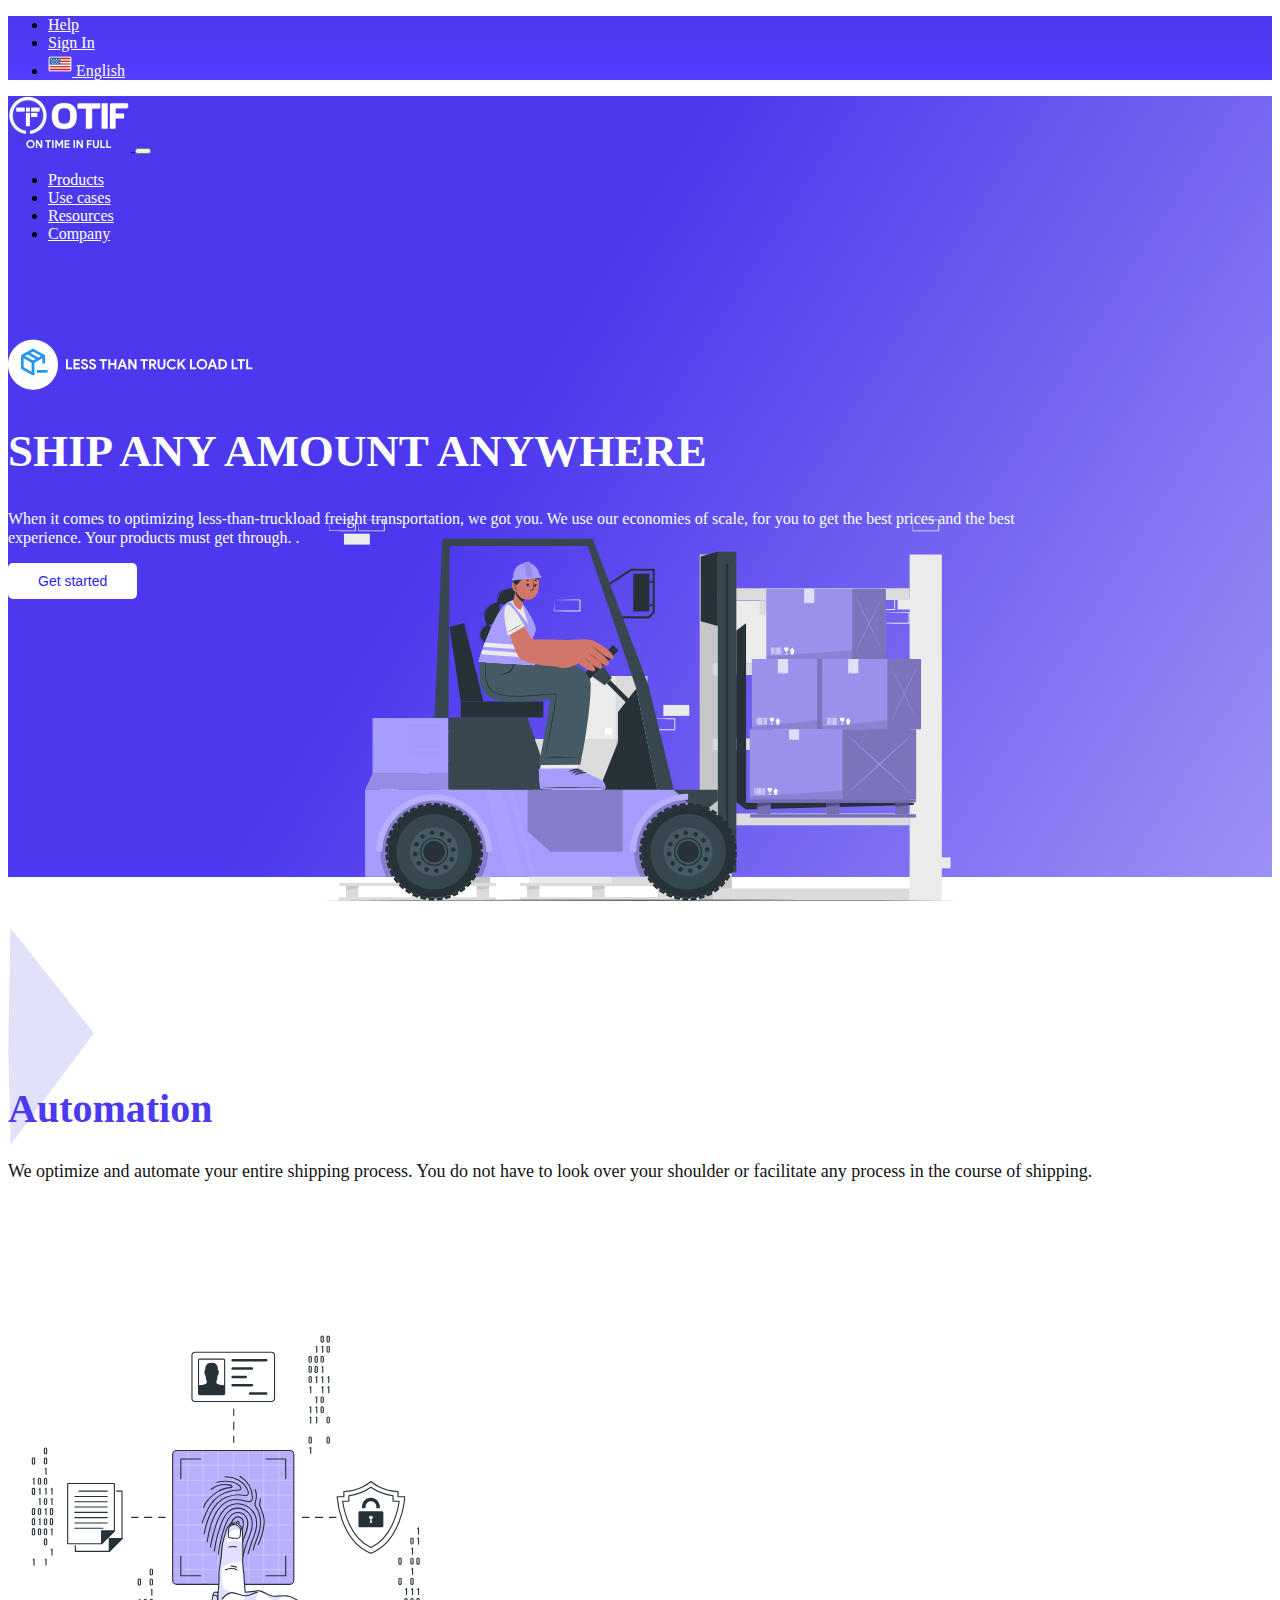
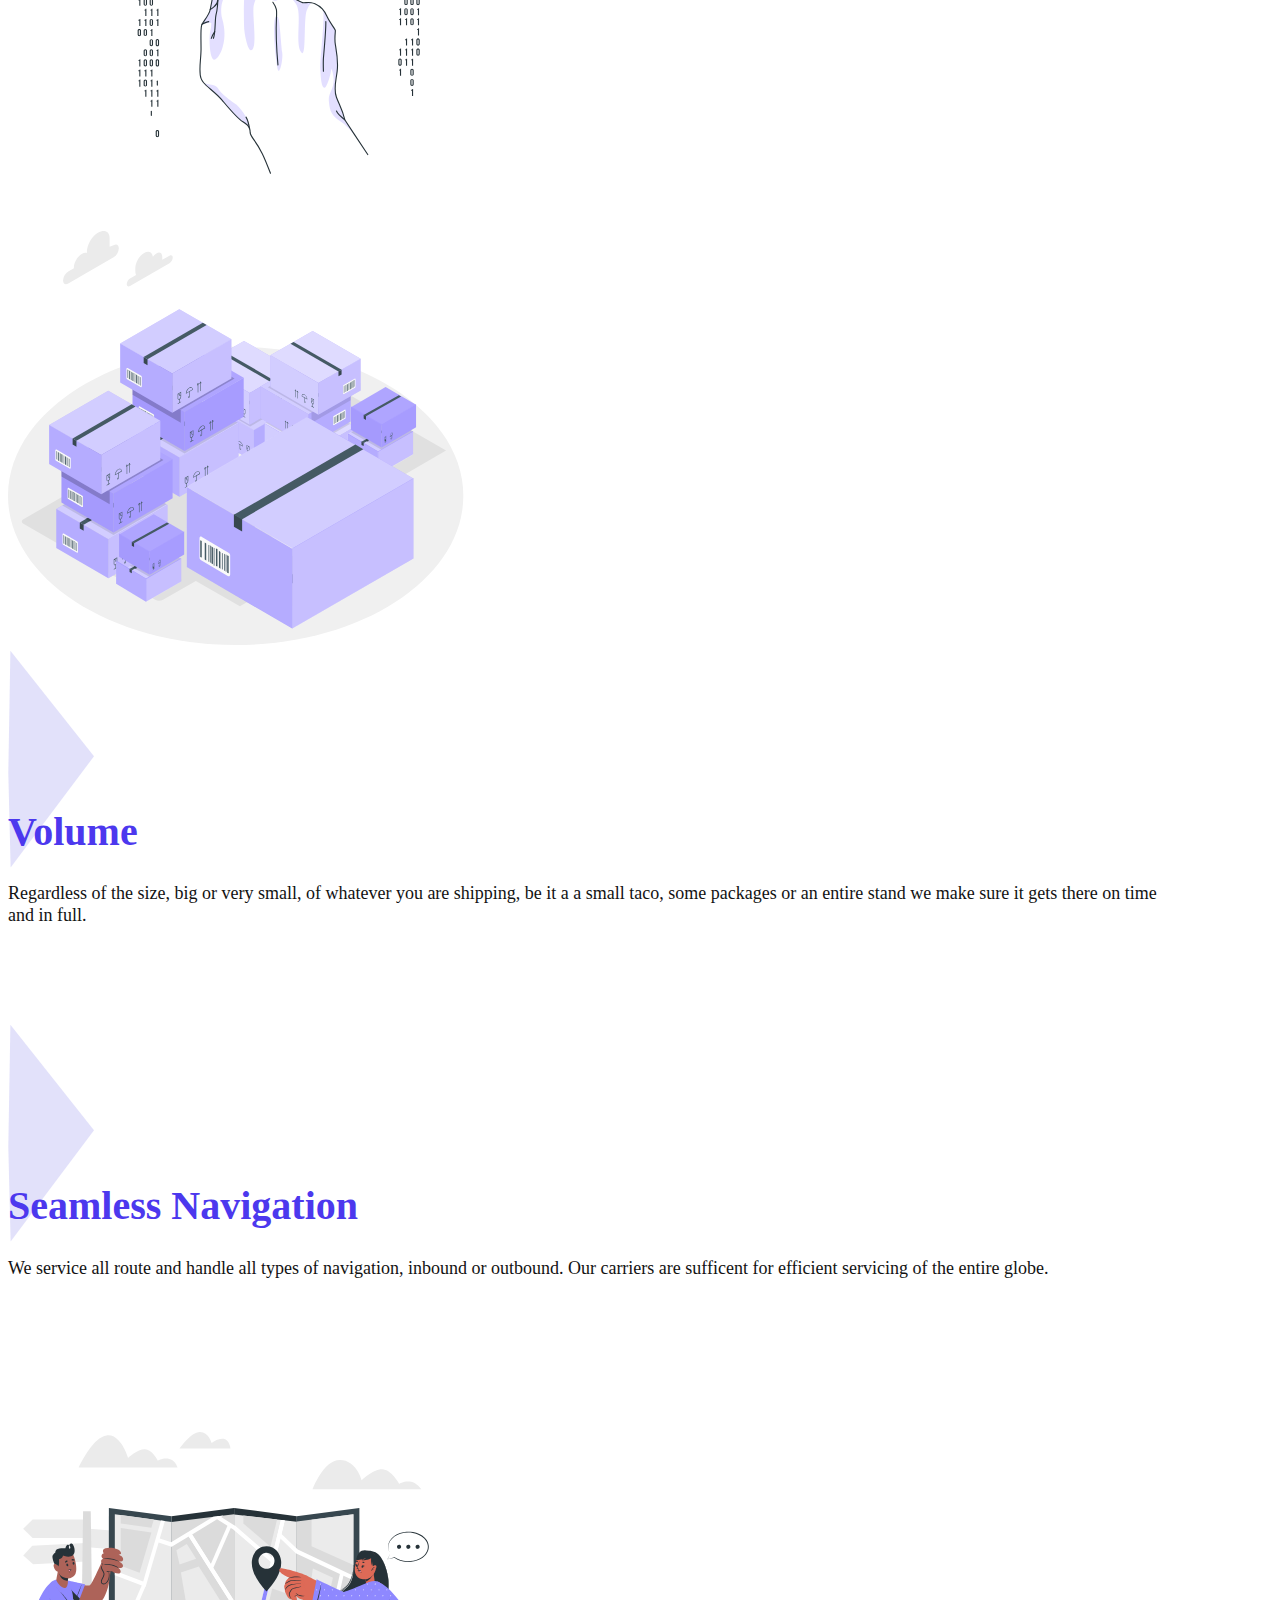
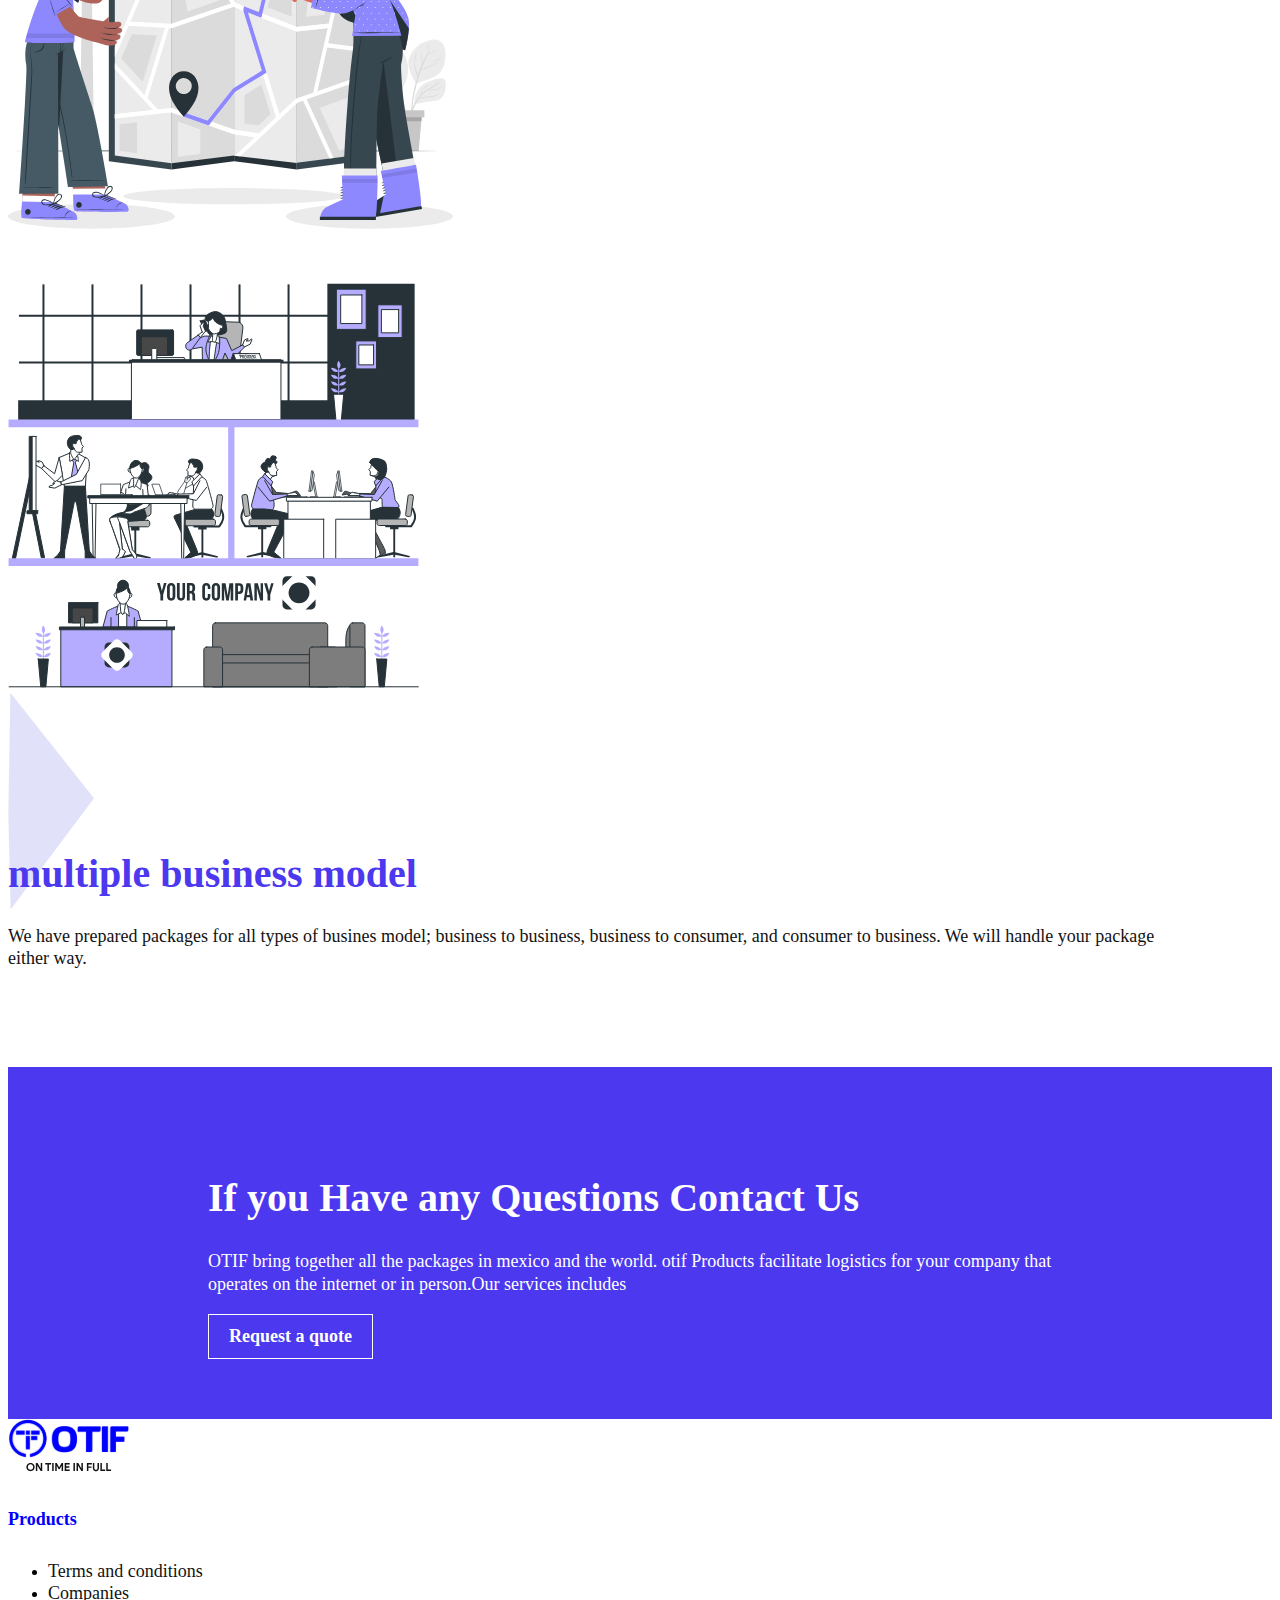
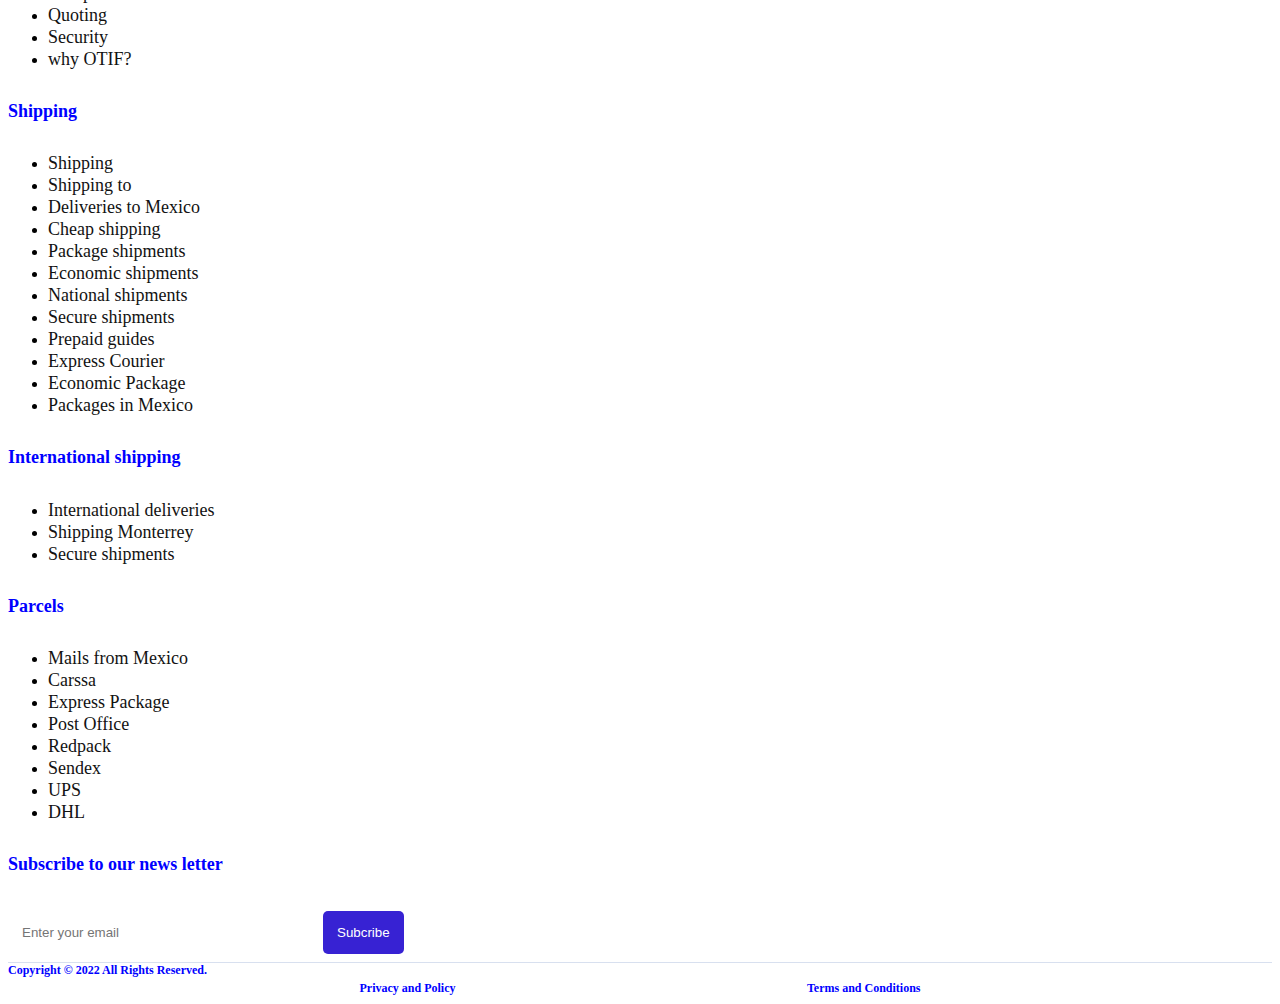
==== Pages/Resources/Resources.html @ 96df50ba "second row of UI" ====
<!doctype html>
<html lang="en">
  <head>
    <meta charset="utf-8">
    <meta http-equiv="X-UA-Compatible" content="IE-edge">
    <meta name="viewport" content="width=device-width, initial-scale=1">
    <title>OTIF | On time in full</title>
    <link href="https://cdn.jsdelivr.net/npm/bootstrap@5.0.2/dist/css/bootstrap.min.css" rel="stylesheet" integrity="sha384-EVSTQN3/azprG1Anm3QDgpJLIm9Nao0Yz1ztcQTwFspd3yD65VohhpuuCOmLASjC" crossorigin="anonymous">
    <link rel="stylesheet" href="https://fonts.googleapis.com/css?family=Sofia">
    <link rel="stylesheet" href="/Pages/Products/Products.css">
    
  </head>
  <body>
    <header id="heading">
      <nav class="navbar navbar-expand-lg" id="top-bar" >
        <div class="container">
          <div class="collapse navbar-collapse" id="navbarSupportedContent">
            <ul class="nav navbar-nav ms-auto my-1">
              <li class="nav-item">
                <a class="nav-link" href="#">Help</a>
              </li>
              <li class="nav-item">
                <a class="nav-link" href="#">Sign In</a>
              </li>
              <li class="nav-item">
                <a class="nav-link dropdown-toggle" href="#">
                  <img src="/Assets/Img/usa.png" alt="">
                  English
                </a>
              </li>
            </ul>
          </div>
        </div>
      </nav>
    </header>
    <section id="hero">
      <nav class="navbar navbar-expand-lg transparent">
        <div class="container">
          <a class="navbar-brand" href="#">
            <img src="/Assets/Img/otif.png" alt="logo">
          </a>
          <button class="navbar-toggler" type="button" data-bs-toggle="collapse" data-bs-target="#navbarSupportedContent" aria-controls="navbarSupportedContent" aria-expanded="false" aria-label="Toggle navigation">
            <span class="navbar-toggler-icon"></span>
          </button>
          <div class="collapse navbar-collapse" id="navbarSupportedContent">
            <ul class="navbar-nav me-auto ms-4 mb-2 mb-lg-0">
              <li class="nav-item">
                <a class="nav-link active" aria-current="page" href="/Pages/Products/index.html">Products</a>
              </li>
              <li class="nav-item">
                <a class="nav-link dropdown-toggle" href="/Pages/UseCases/UseCases.html">Use cases</a>
              </li>
              <li class="nav-item">
                <a class="nav-link dropdown-toggle" href="/Pages/Resources/Resources.html">Resources</a>
              </li>
              <li class="nav-item">
                <a class="nav-link dropdown-toggle" href="#">Company</a>
              </li>
            </ul>
          </div>
        </div>
      </nav>
      <div class="container hero-section">
        <div class="row">
          <div class="col">
            <div class="hero-column1">
              <img src="/Assets/Svg/Frame 1000002750.png" alt="">
              <h1>SHIP ANY AMOUNT ANYWHERE</h1>
              <p>
                When it comes to optimizing less-than-truckload freight transportation, we got you. 

                We use our economies of scale, for you to get the best prices and the best experience.  Your products must get through. 
. 
              </p>
              <button>Get started</button>
            </div>
          </div>
          <div class="col" style="display: flex; align-items: center; justify-content: center;">
            <div class="hero-column2" >
              <img src="/Assets/Svg/shipment.svg" class="figure-img img-fluid" alt="">
            </div>
          </div>
        </div>   
      </div>
    </section>
    <section class="my-5" style="padding-top: 50px;">
        <div class="container">
          <div class="row">
            <div class="col-md-6" style="background-image: url('/Assets/Svg/Triangle.svg'); background-repeat: no-repeat;">
              <div class="headerText">
                <h1 class="mb-5">Automation</h1>
                <p>
                    We optimize and automate your entire shipping process. 
                    You do not have to look over your shoulder or facilitate any process in the course of shipping.
                </p>
              </div>
            </div>
            <div class="col-md-6">
              <div class="columnImage">
                <img src="/Assets/Svg/bro.svg" class="figure-img img-fluid" alt="">
              </div>
            </div>
        </div>
      </section>
      <section class="my-5">
        <div class="container">
          <div class="row">
            <div class="col-md-6" >
              <div class="columnImage">
                <img src="/Assets/Svg/logistics.svg" class="figure-img img-fluid" alt="">
              </div>
            </div>
            <div class="col-md-6" style="background-image: url('/Assets/Svg/Triangle.svg'); background-repeat: no-repeat;">
              <div class="headerText">
                <h1 class="mb-5">Volume</h1>
                <p>
                    Regardless of the size, big or very small,  of whatever you are shipping, 
                    be it a a small taco, some packages  or an entire  stand we make sure it gets there on time and in full. 
                </p>
              </div>
            </div>
        </div>
      </section>
      <section class="my-5">
        <div class="container">
          <div class="row">
            <div class="col-md-6" style="background-image: url('/Assets/Svg/Triangle.svg'); background-repeat: no-repeat;">
              <div class="headerText">
                <h1 class="mb-5">Seamless Navigation</h1>
                <p>
                    We service all route and handle all types of navigation, 
                    inbound or outbound. Our carriers are sufficent for efficient servicing of the entire globe.
                </p>
              </div>
            </div>
            <div class="col-md-6">
              <div class="columnImage">
                <img src="/Assets/Svg/cuate.svg" class="figure-img img-fluid" alt="">
              </div>
            </div>
        </div>
      </section>
      <section class="my-5">
        <div class="container">
          <div class="row">
            <div class="col-md-6" >
              <div class="columnImage">
                <img src="/Assets/Svg/company.svg" class="figure-img img-fluid" alt="">
              </div>
            </div>
            <div class="col-md-6" style="background-image: url('/Assets/Svg/Triangle.svg'); background-repeat: no-repeat;">
              <div class="headerText">
                <h1 class="mb-5">multiple business model</h1>
                <p>
                    We have prepared packages for all types of busines model; business to business, 
                    business to consumer, and consumer to business. We will handle your package either way. 
                </p>
              </div>
            </div>
        </div>
      </section>
      <section id="contact">
        <div class="container">
          <div class="row">
            <div class="col-lg-8 col-md-6">
              <div class="contactText">
                <h1>
                  If you Have any Questions  Contact Us  
                </h1>
                <p>
                  OTIF bring together all the packages in mexico and the world.
                  otif Products facilitate logistics for your company that operates on the internet or in person.Our services includes
                </p>
              </div>
            </div>
            <div class="col-lg-4 col-md-6" style="margin: auto;">
              <div class="contactButton">
                <button>
                  Request a quote
                </button>
              </div>
            </div>
          </div>
        </div>
      </section>
  
      <footer class="bg-light text-center text-lg-start">
        <div class="container p-4">
          <div class="row my-4">
            <div class="col">
              <img src="/Assets/Svg/Group 8.svg" class="figure-img img-fluid" alt="">
            </div>
          </div>
          <div class="row">
            <div class="col-lg-2 col-md-6 mb-4 mb-md-0">
              <h5 class="textHeader">Products</h5>
      
              <ul class="list-unstyled mb-0">
                <li>
                  <a href="#!" class="text-link">Terms and conditions</a>
                </li>
                <li>
                  <a href="#!" class="text-link">Companies</a>
                </li>
                <li>
                  <a href="#!" class="text-link">Quoting</a>
                </li>
                <li>
                  <a href="#!" class="text-link">Security</a>
                </li>
                <li>
                  <a href="#!" class="text-link">why OTIF?</a>
                </li>
              </ul>
            </div>
            
            <div class="col-lg-2 col-md-6 mb-4 mb-md-0">
              <h5 class="textHeader">Shipping</h5>
      
              <ul class="list-unstyled mb-0">
                <li>
                  <a href="#!" class="text-link">Shipping</a>
                </li>
                <li>
                  <a href="#!" class="text-link">Shipping to</a>
                </li>
                <li>
                  <a href="#!" class="text-link">Deliveries to Mexico</a>
                </li>
                <li>
                  <a href="#!" class="text-link">Cheap shipping</a>
                </li>
                <li>
                  <a href="#!" class="text-link">Package shipments</a>
                </li>
                <li>
                  <a href="#!" class="text-link">Economic shipments</a>
                </li>
                <li>
                  <a href="#!" class="text-link">National shipments</a>
                </li>
                <li>
                  <a href="#!" class="text-link">Secure shipments</a>
                </li>
                <li>
                  <a href="#!" class="text-link">Prepaid guides</a>
                </li>
                <li>
                  <a href="#!" class="text-link">Express Courier</a>
                </li>
                <li>
                  <a href="#!" class="text-link">Economic Package</a>
                </li>
                <li>
                  <a href="#!" class="text-link">Packages in Mexico</a>
                </li>
              </ul>
            </div>
         
            <div class="col-lg-2 col-md-6 mb-4 mb-md-0">
              <h5 class="textHeader">International shipping</h5>
      
              <ul class="list-unstyled mb-0">
                <li>
                  <a href="#!" class="text-link">International deliveries</a>
                </li>
                <li>
                  <a href="#!" class="text-link">Shipping Monterrey</a>
                </li>
                <li>
                  <a href="#!" class="text-link">Secure shipments</a>
                </li>
              </ul>
            </div>
  
            <div class="col-lg-2 col-md-6 mb-4 mb-md-0">
              <h5 class="textHeader">Parcels</h5>
      
              <ul class="list-unstyled mb-0">
                <li>
                  <a href="#!" class="text-link">Mails from Mexico</a>
                </li>
                <li>
                  <a href="#!" class="text-link">Carssa</a>
                </li>
                <li>
                  <a href="#!" class="text-link">Express Package</a>
                </li>
                <li>
                  <a href="#!" class="text-link">Post Office</a>
                </li>
                <li>
                  <a href="#!" class="text-link">Redpack</a>
                </li>
                <li>
                  <a href="#!" class="text-link">Sendex</a>
                </li>
                <li>
                  <a href="#!" class="text-link">UPS</a>
                </li>
                <li>
                  <a href="#!" class="text-link">DHL</a>
                </li>
              </ul>
            </div>
         
            <div class="col-lg-4 col-md-6 mb-4 mb-md-0">
              <h5 class="textHeader">Subscribe to our news letter</h5>
              
              <div class="subcribe">
                <form class="d-flex">
                  <input class="form-control email-input" type="email" placeholder="Enter your email" aria-label="email">
                  <button style="background: #3722D3; color: #fff; border-radius: 5px; padding: 14px; border:none;" type="submit">Subcribe</button>
                </form>
              </div>
  
            </div>
          </div>
        </div>
        <div class="mt-5" style="border-top: 1px solid rgba(60, 99, 176, 0.2);">
  
        </div>
        <div class="container" >
          <div class="row">
            <div class="col-md-4 p-3">
              Copyright © 2022 All Rights Reserved.
            </div>
            <div class="col-md-8 copyright-list">
              <div><a class="listing" href="">Privacy and Policy</a></div>
              <div><a class="listing" href="">Terms and Conditions</a></div>
            </div>
          </div>
          </div>
          
      </footer>
      <button
          type="button"
          class="top-button"
          id="btn-back-to-top"
          >
          <svg xmlns="http://www.w3.org/2000/svg" width="20" height="16" fill="#0000ff" class="bi bi-arrow-up" viewBox="0 0 16 16">
            <path fill-rule="evenodd" d="M8 15a.5.5 0 0 0 .5-.5V2.707l3.146 3.147a.5.5 0 0 0 .708-.708l-4-4a.5.5 0 0 0-.708 0l-4 4a.5.5 0 1 0 .708.708L7.5 2.707V14.5a.5.5 0 0 0 .5.5z"/>
          </svg>
      </button>
    

    <script src="/Pages/Resources/Resources.js"></script>
    <script src="https://cdn.jsdelivr.net/npm/bootstrap@5.0.2/dist/js/bootstrap.bundle.min.js" ></script>
  </body>
</html>
---- Pages/Products/Products.css ----
#top-bar {
    background: linear-gradient(180deg, #4C38EE 0%, #543DFF 100%);
}
.nav-link {
    color: #fff;
}
.nav-link:hover {
    color: rgba(255, 255, 255, 0.92);
}
.navbar-toggler {
    color: #fff;
}
.navbar-toggler-icon {
    color: #FFFFFF;
}
#hero {
    background: linear-gradient(122.29deg, #4C38EE 40.13%, rgba(76, 56, 238, 0.3) 133.77%);
}
.hero-section {
    padding: 80px 0 100px 0;
}
.hero-column1 h1{
    font-family: 'Product Sans';
    font-style: normal;
    font-weight: 700;
    font-size: 45px;
    line-height: 55px;
    color: #FFFFFF;
    padding-right: 5rem;
}
.hero-column1 p {
    font-family: 'Product Sans';
    font-style: normal;
    font-weight: 400;
    font-size: 16px;
    line-height: 19px;
    color: #FFFFFF;
    padding-right: 12rem;
}
.hero-column1 button {
    background: #FFFFFF;
    border-radius: 5px;
    color: #291EF6;
    padding: 10px 30px 10px 30px;
    border: none;
    font-size: 14px;
}
.hero-column2 img {
    margin-top: -5rem;
    margin-bottom: -8rem;
}
.headerText {
    padding: 130px 0 80px 0;
}
.headerText h1 {
    font-family: 'Product Sans';
    font-style: normal;
    font-weight: 700;
    font-size: 40px;
    line-height: 49px;
    color: #4C38EE;
}
.headerText p {
    font-family: 'Product Sans';
    font-style: normal;
    font-weight: 400;
    font-size: 18px;
    line-height: 22px;
    color: #121212;
    padding-right: 7rem;
}
.columnImage {
    padding: 50px 0 0 0;
}
#contact {
    background: #4C38EE;
    padding: 80px 200px 60px 200px;
}

.contactText h1{
    font-family: 'Source Sans Pro';
    font-style: normal;
    font-weight: 700;
    font-size: 40px;
    line-height: 50px;
    color: #FFFFFF;
}
.contactText p {
    font-family: 'Source Sans Pro';
    font-style: normal;
    font-weight: 400;
    font-size: 18px;
    line-height: 23px;
    color: #FFFFFF;
    /* padding-right: 8rem; */
}
.contactButton {
    display: flex;
    align-items: center;
    justify-items: center;

}
.contactButton button{
    padding: 10px 20px 10px 20px;
    background: transparent;
    color: #fff;
    border: 1px solid #fff;
    font-family: 'Source Sans Pro';
    font-style: normal;
    font-weight: 600;
    font-size: 18px;
    line-height: 23px;
}

.textHeader {
    font-family: 'Product Sans';
    font-style: normal;
    font-weight: 700;
    font-size: 18px;
    line-height: 22px;
    color: #0000FF;
}
.text-link {
    font-family: 'Product Sans';
    font-style: normal;
    font-weight: 300;
    font-size: 18px;
    line-height: 22px;
    color: #121212;
    text-decoration: none;
}
.p-3 {
    font-family: 'Source Sans Pro';
    font-style: normal;
    font-weight: 600;
    font-size: 12px;
    line-height: 15px;
    display: flex;
    align-items: center;
    color: #0000FF;

}
.copyright-list {
    display: flex;
    flex-direction: row;
    justify-content: space-evenly;
    align-items: center;
}
.listing {
    text-decoration: none;
    font-family: 'Source Sans Pro';
    font-style: normal;
    font-weight: 600;
    font-size: 12px;
    line-height: 15px;
    color: #0000FF;
}
.email-input {
    padding: 20px 120px 22px 14px;
    border: none;
}
.subscribe form button{
    background: #3722D3;
    border-radius: 5px;
    color: #FFFFFF;
}
#btn-back-to-top {
    position: fixed;
    bottom: 60px;
    right: 40px;
    display: none;
    background: #FFFFFF;
    border: 1px solid #0000FF;
    border-radius: 30rem
}
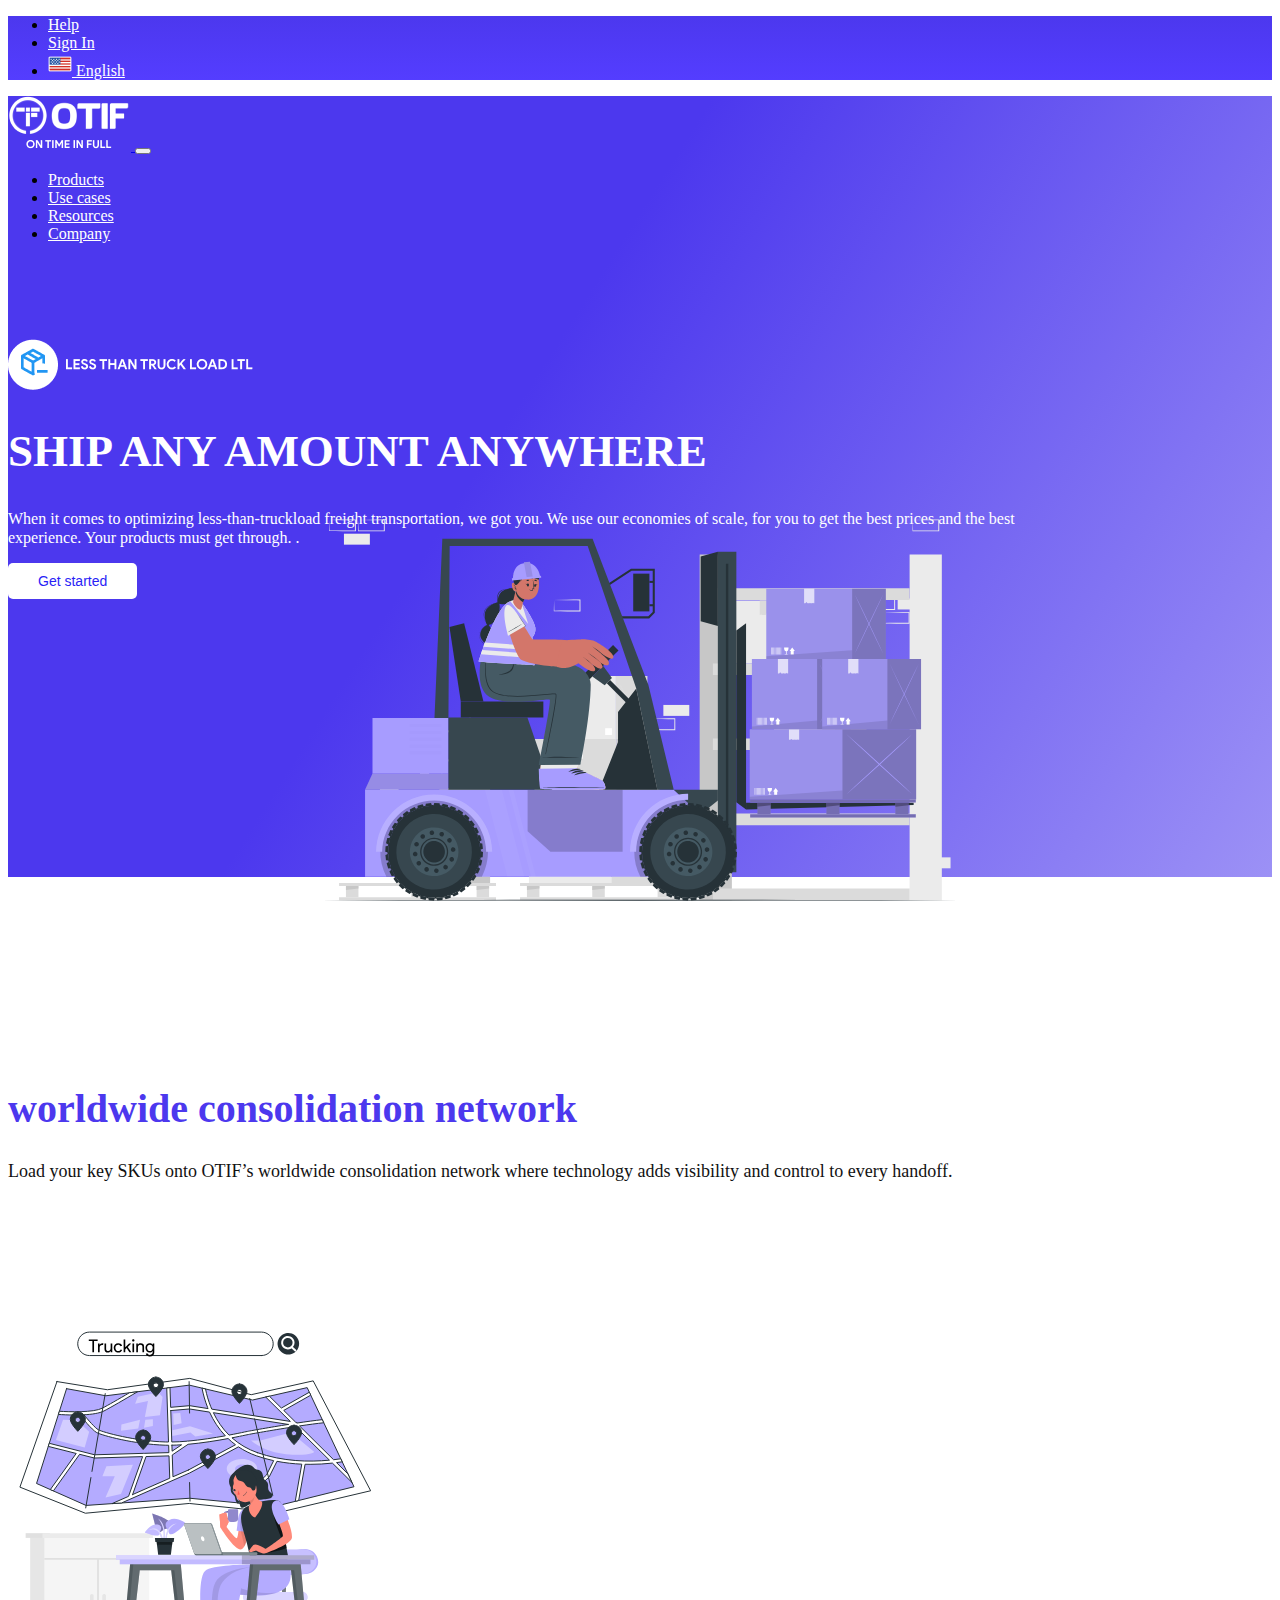
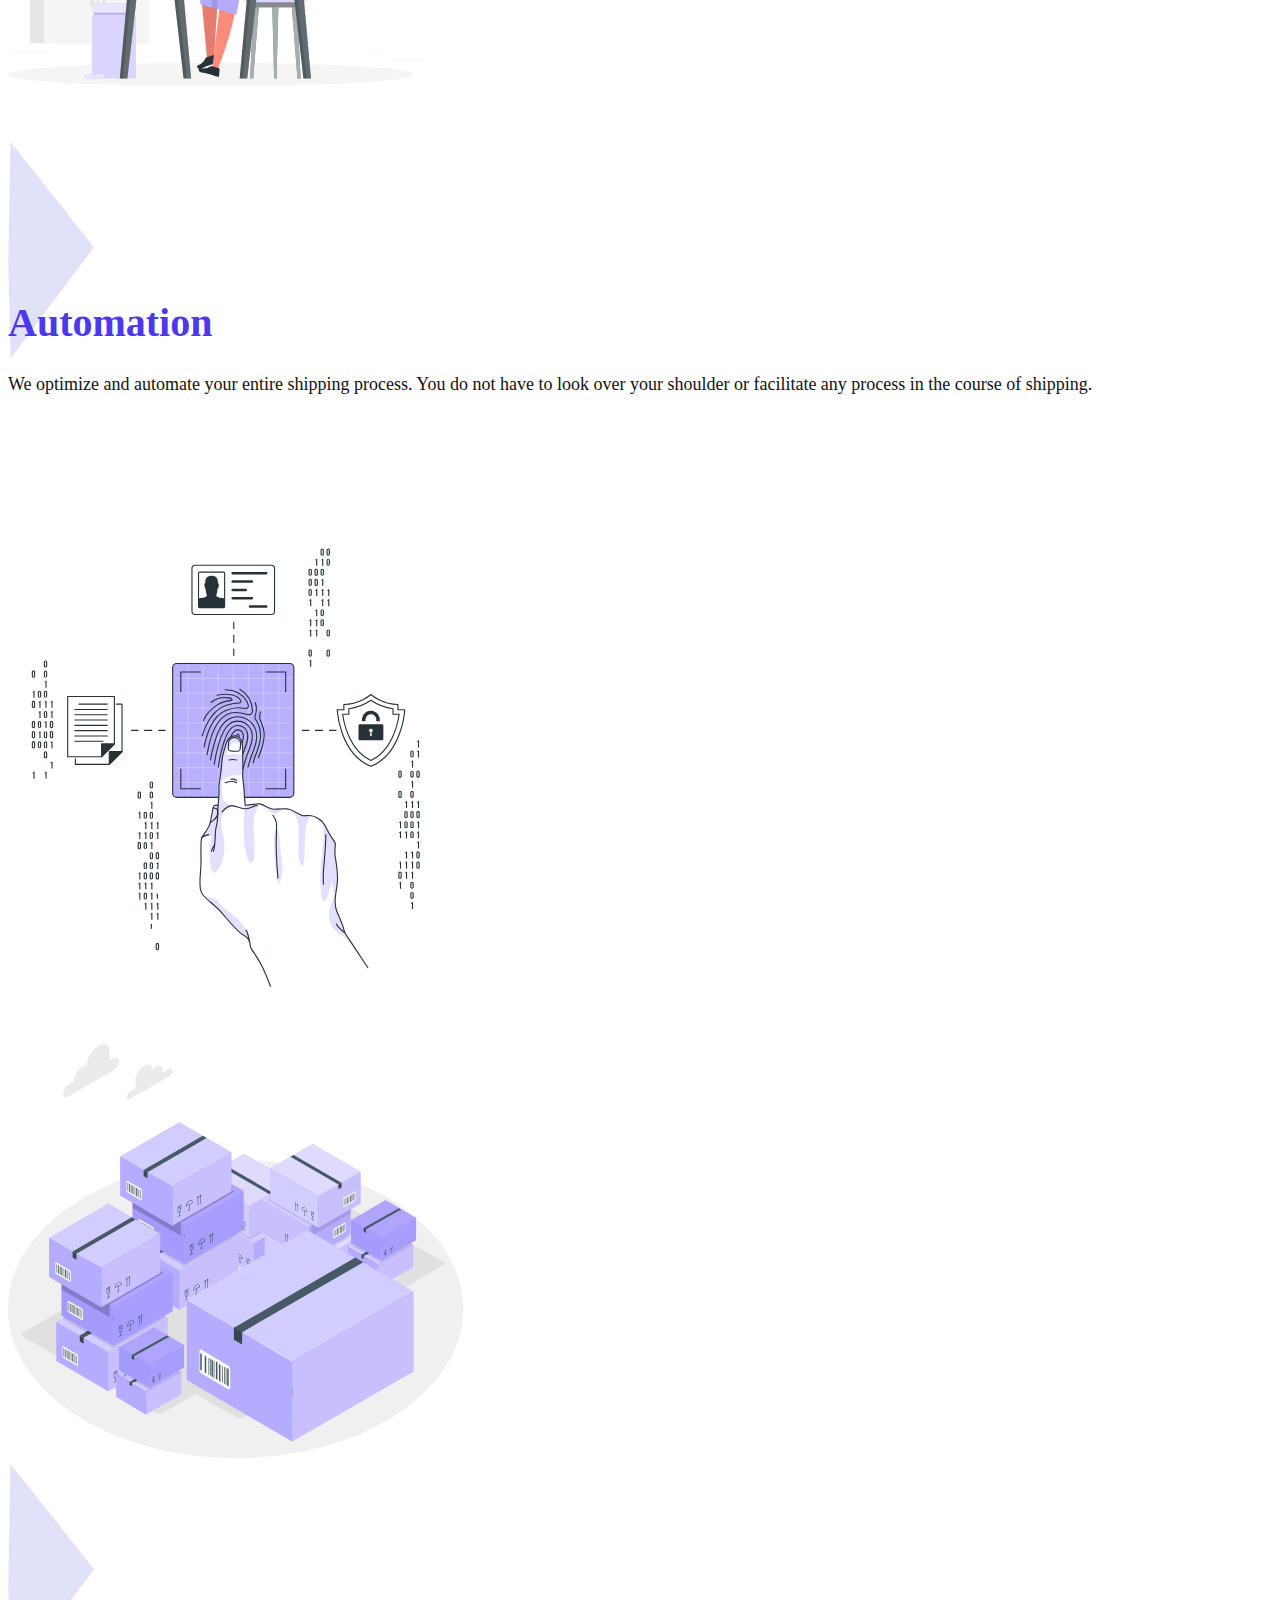
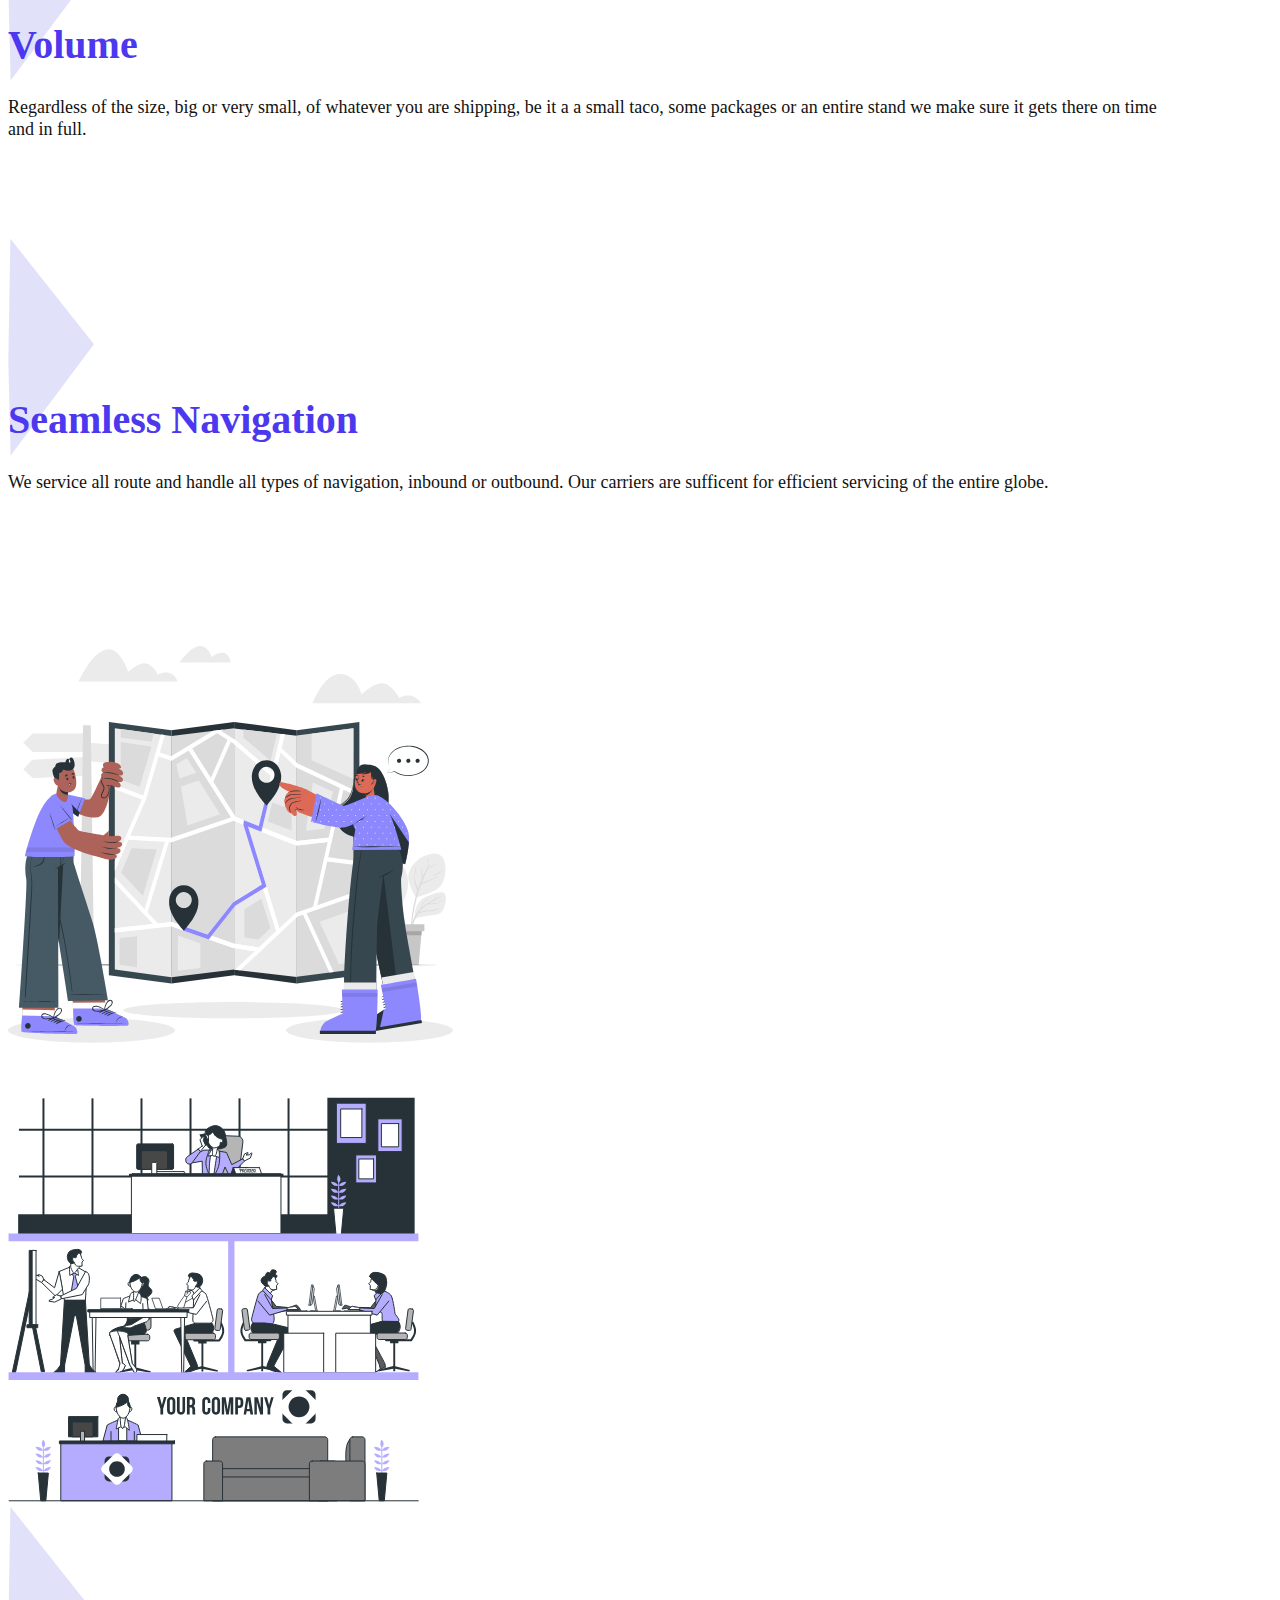
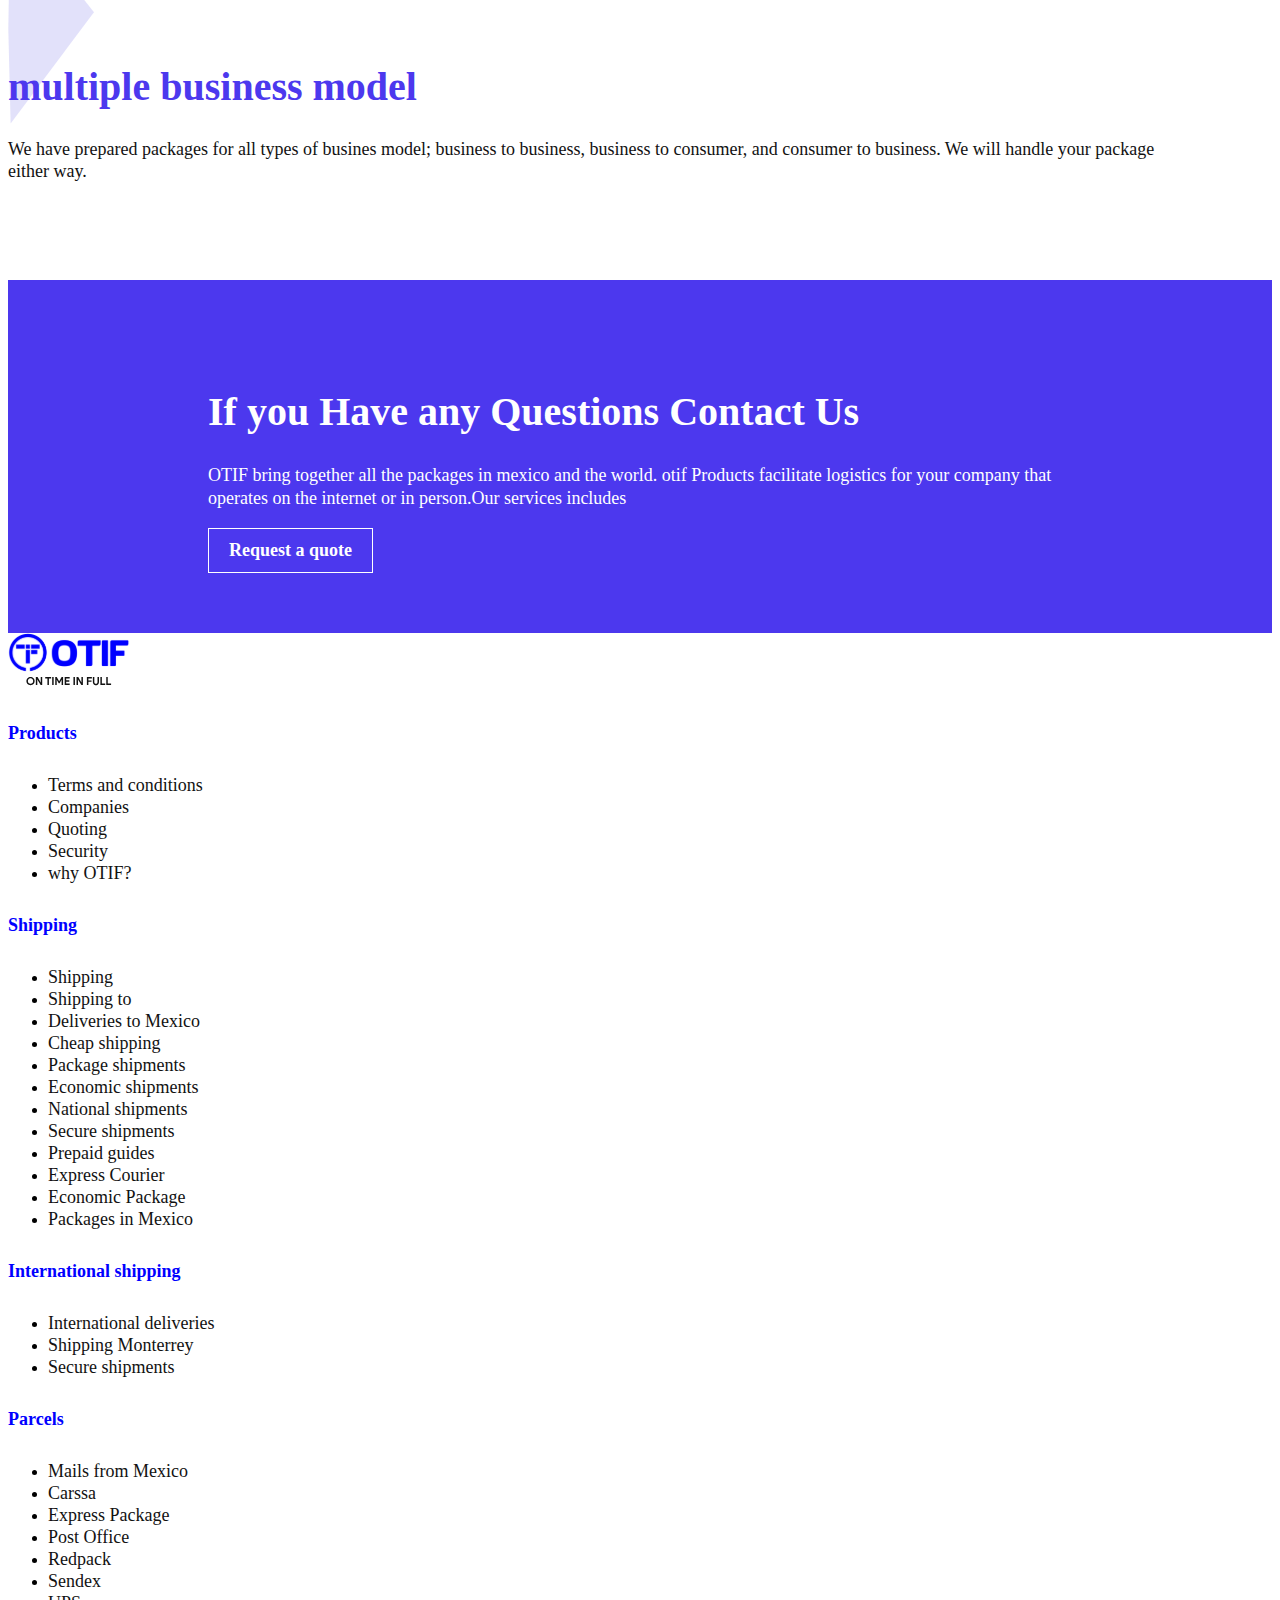
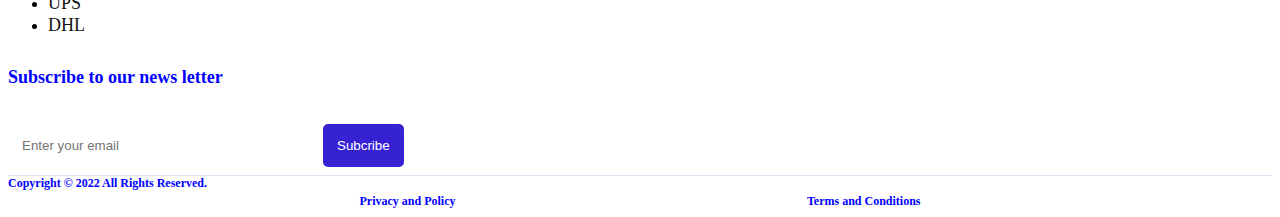
==== commit a405ef23: "netlify deploy" ====
--- a/Pages/Resources/Resources.html
+++ b/Pages/Resources/Resources.html
@@ -83,6 +83,24 @@
         </div>   
       </div>
     </section>
+    <section class="my-5" style="padding-top: 50px;">
+        <div class="container">
+          <div class="row">
+            <div class="col-md-6">
+              <div class="headerText">
+                <h1 class="mb-5">worldwide consolidation network </h1>
+                <p>
+                    Load your key SKUs onto OTIF’s worldwide consolidation network where technology adds visibility and control to every handoff.
+                </p>
+              </div>
+            </div>
+            <div class="col-md-6">
+              <div class="columnImage">
+                <img src="/Assets/Svg/rafiki copy.svg" class="figure-img img-fluid" alt="">
+              </div>
+            </div>
+        </div>
+      </section>
     <section class="my-5" style="padding-top: 50px;">
         <div class="container">
           <div class="row">
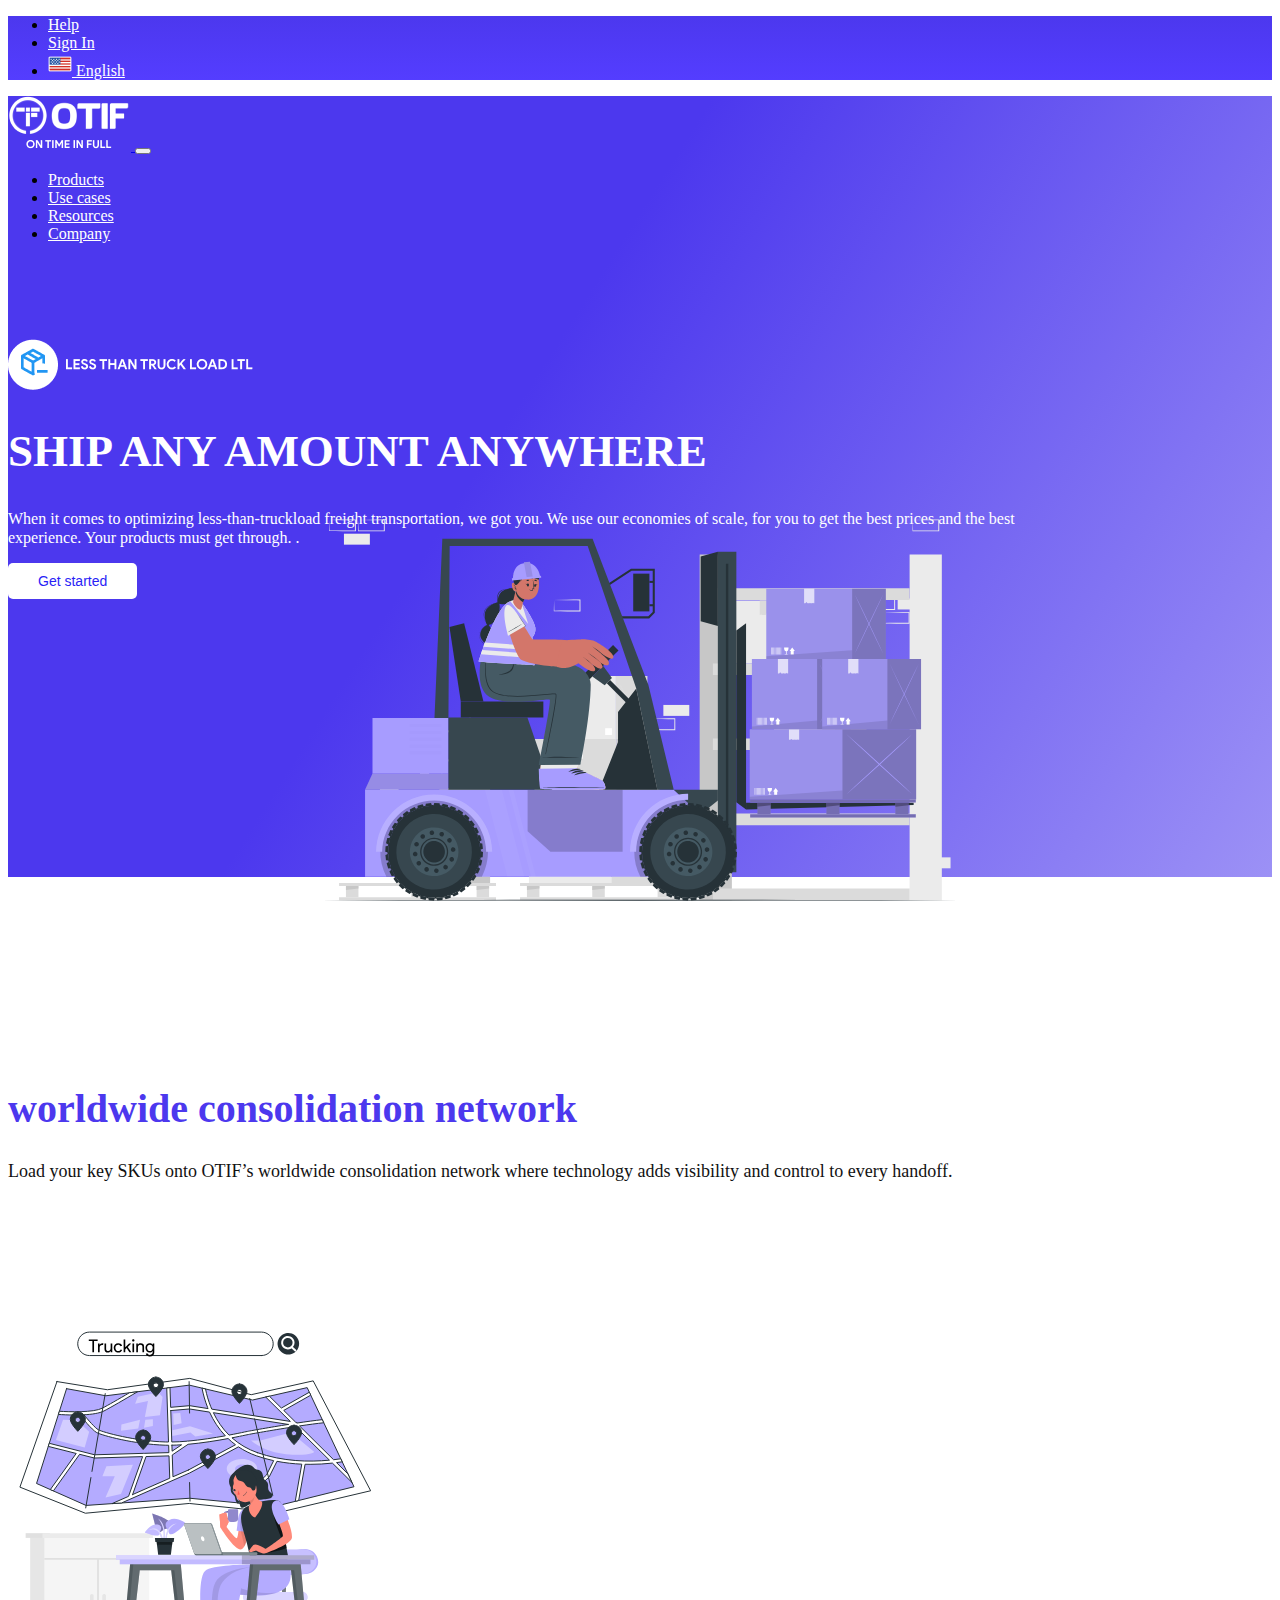
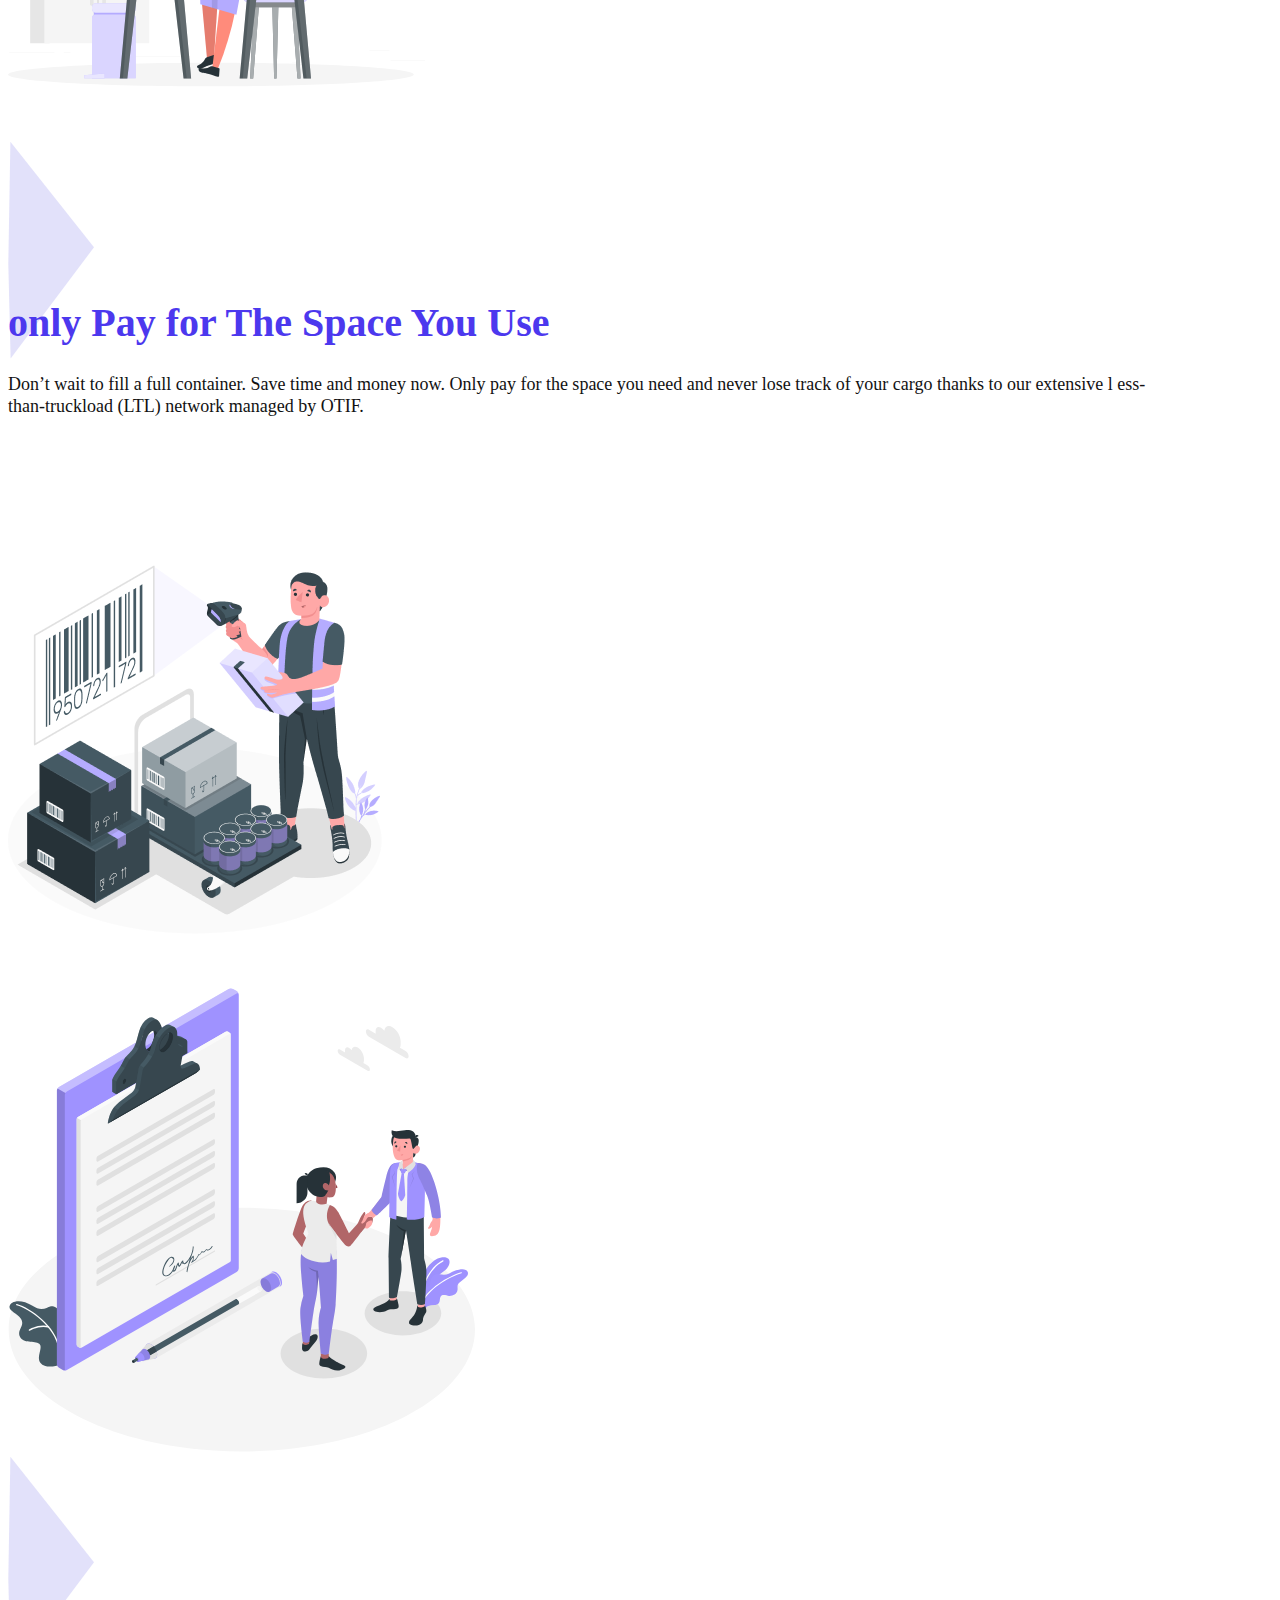
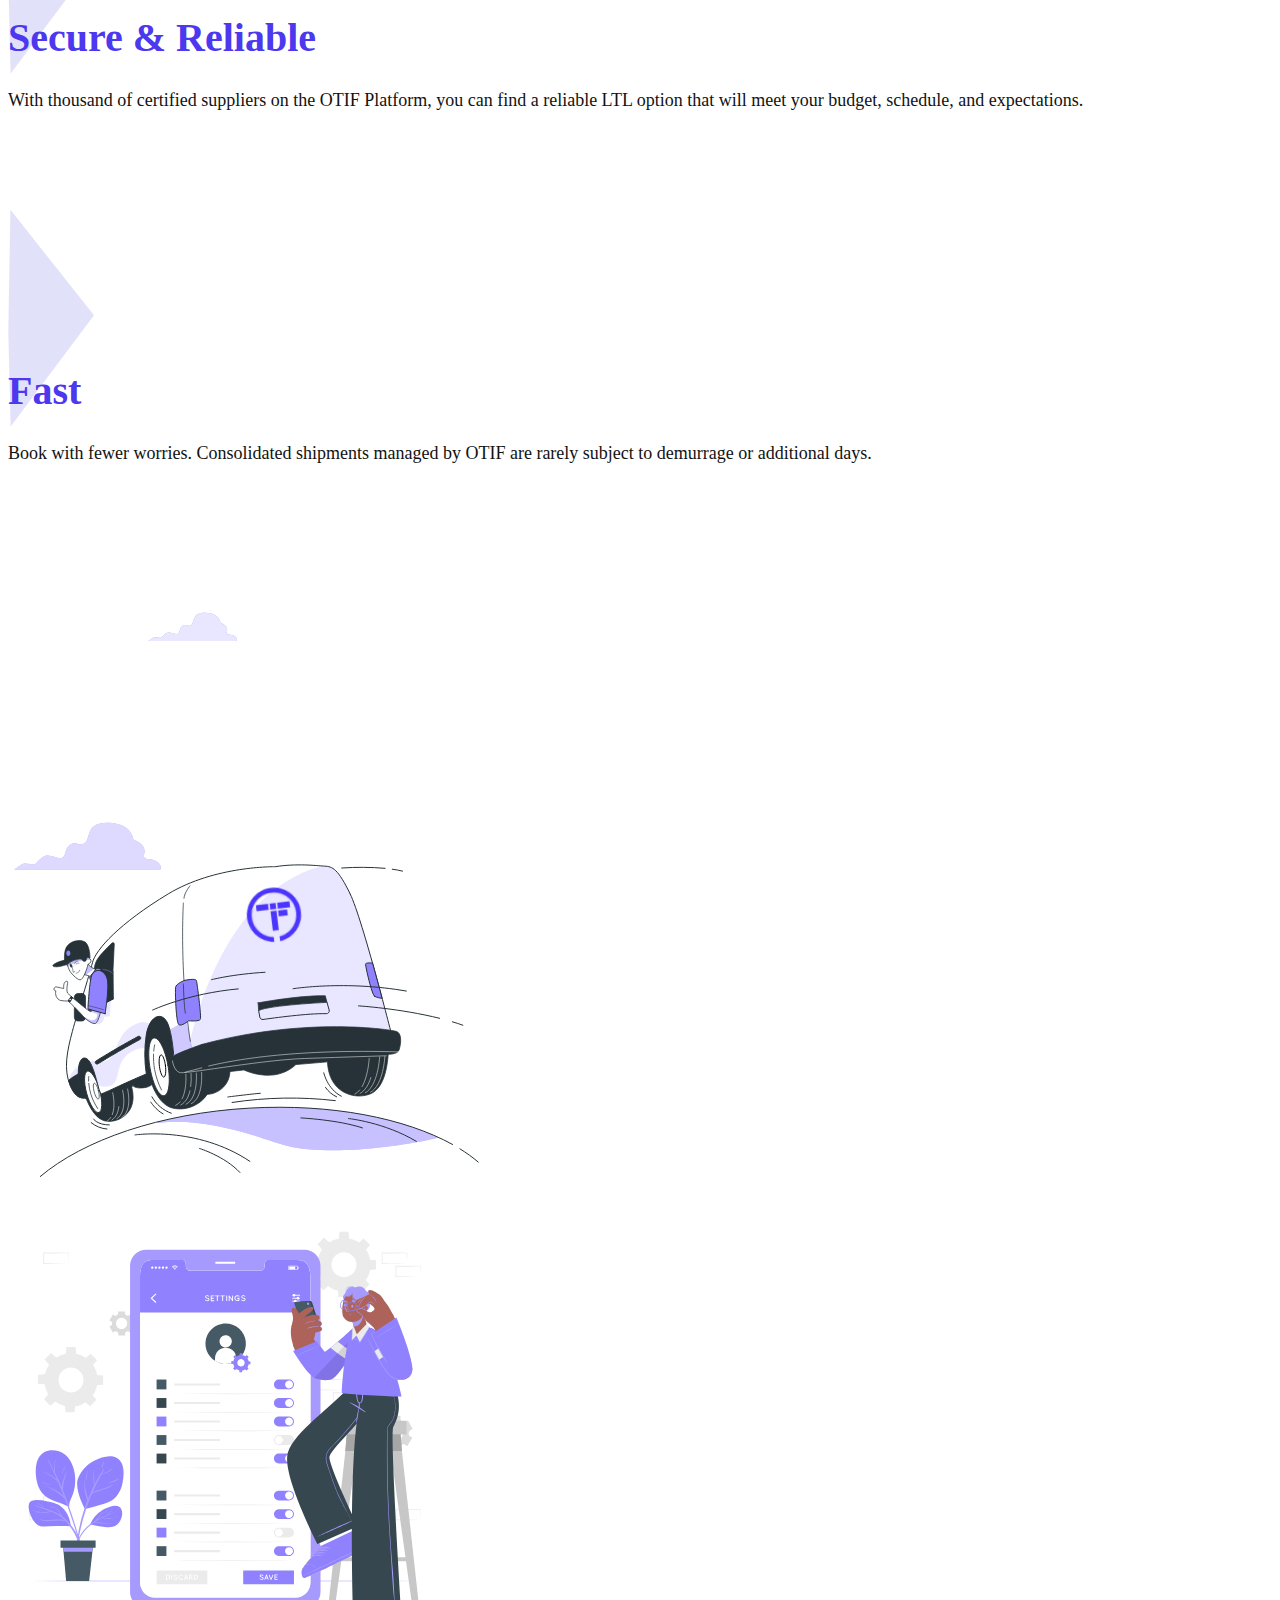
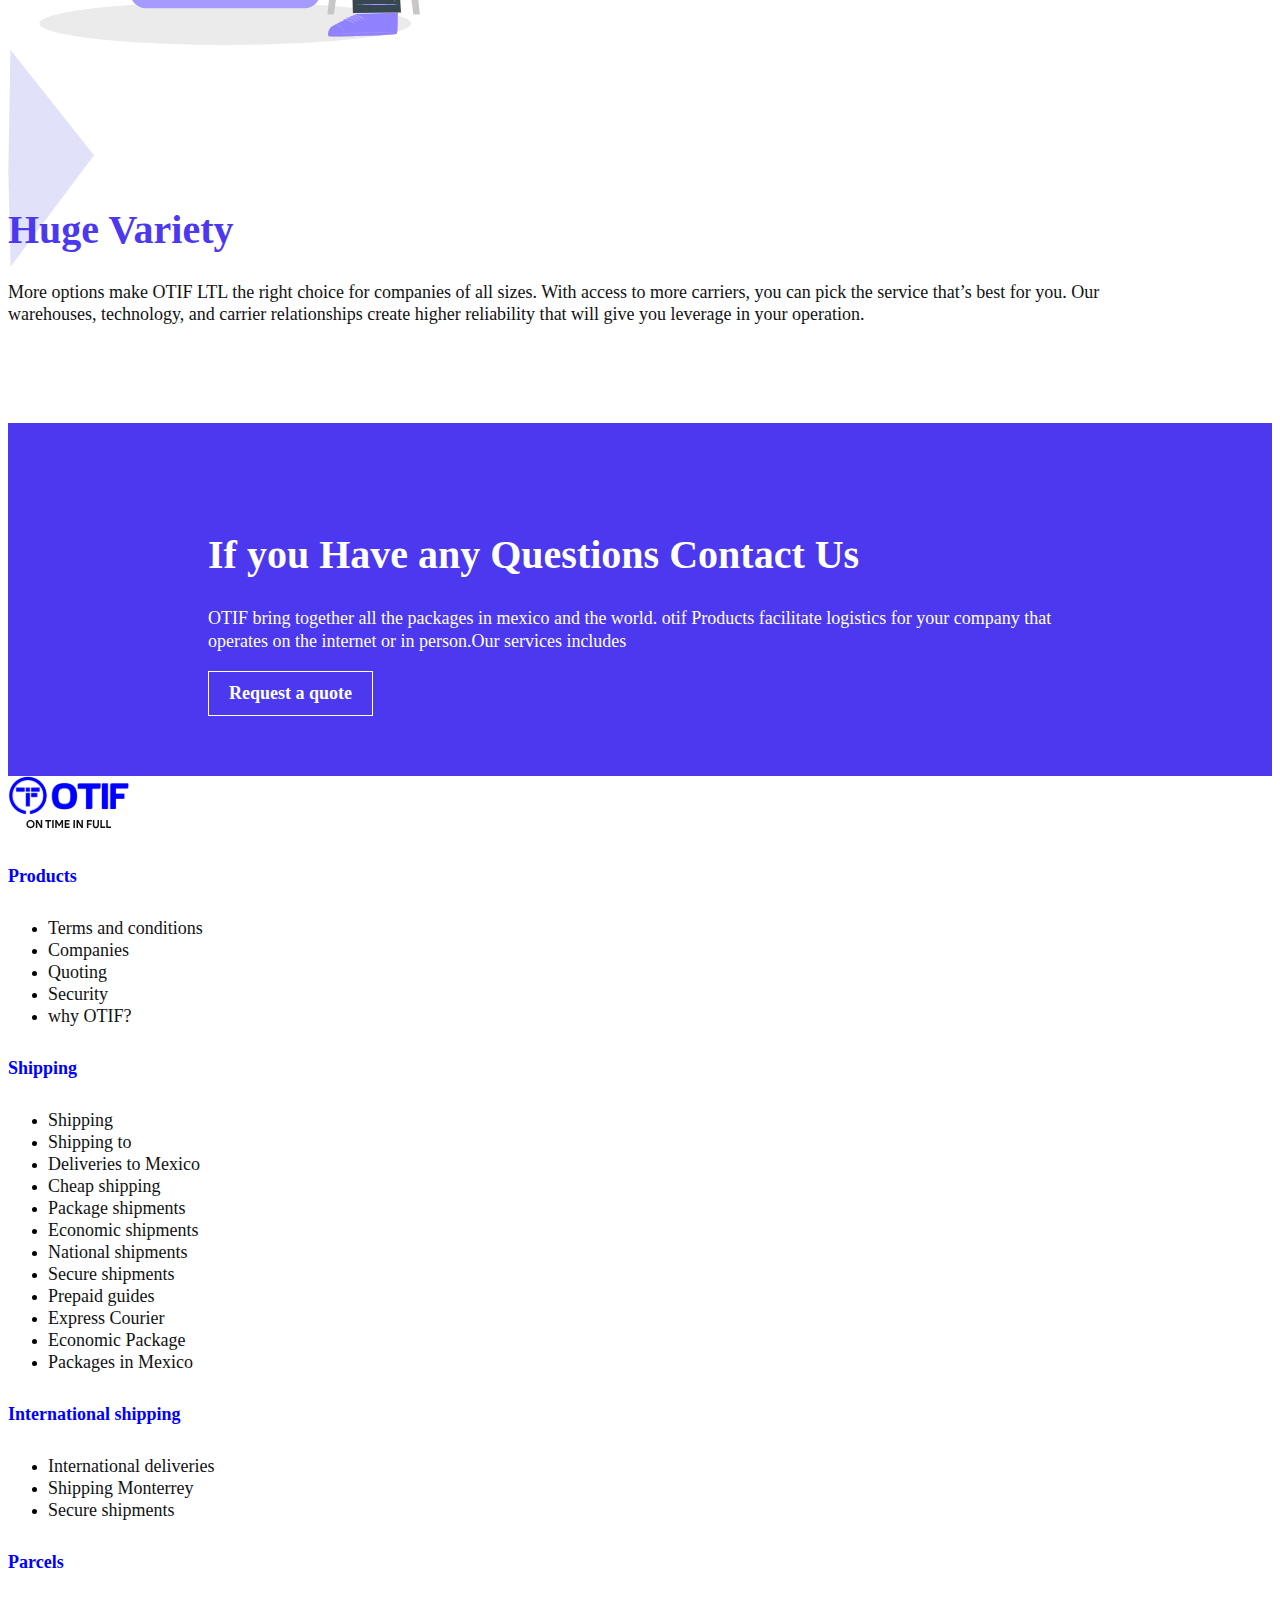
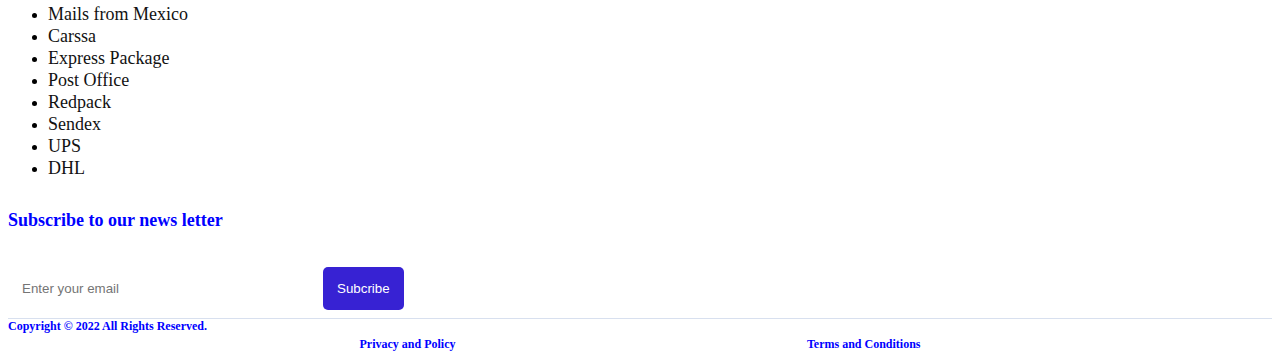
==== commit bf03352b: "netlify setup and modification" ====
--- a/Pages/Resources/Resources.html
+++ b/Pages/Resources/Resources.html
@@ -45,7 +45,7 @@
           <div class="collapse navbar-collapse" id="navbarSupportedContent">
             <ul class="navbar-nav me-auto ms-4 mb-2 mb-lg-0">
               <li class="nav-item">
-                <a class="nav-link active" aria-current="page" href="/Pages/Products/index.html">Products</a>
+                <a class="nav-link active" aria-current="page" href="index.html">Products</a>
               </li>
               <li class="nav-item">
                 <a class="nav-link dropdown-toggle" href="/Pages/UseCases/UseCases.html">Use cases</a>
@@ -106,16 +106,18 @@
           <div class="row">
             <div class="col-md-6" style="background-image: url('/Assets/Svg/Triangle.svg'); background-repeat: no-repeat;">
               <div class="headerText">
-                <h1 class="mb-5">Automation</h1>
-                <p>
-                    We optimize and automate your entire shipping process. 
-                    You do not have to look over your shoulder or facilitate any process in the course of shipping.
+                <h1 class="mb-5">only Pay for The Space You Use</h1>
+                <p>
+                    Don’t wait to fill a full container. Save time and money now. 
+                    Only pay for the space you need and never lose track of your cargo thanks to our extensive l
+                    ess-than-truckload (LTL) network managed by OTIF.
+
                 </p>
               </div>
             </div>
             <div class="col-md-6">
               <div class="columnImage">
-                <img src="/Assets/Svg/bro.svg" class="figure-img img-fluid" alt="">
+                <img src="/Assets/Svg/barcode.png" class="figure-img img-fluid" alt="">
               </div>
             </div>
         </div>
@@ -125,15 +127,15 @@
           <div class="row">
             <div class="col-md-6" >
               <div class="columnImage">
-                <img src="/Assets/Svg/logistics.svg" class="figure-img img-fluid" alt="">
+                <img src="/Assets/Svg/secure.svg" class="figure-img img-fluid" alt="">
               </div>
             </div>
             <div class="col-md-6" style="background-image: url('/Assets/Svg/Triangle.svg'); background-repeat: no-repeat;">
               <div class="headerText">
-                <h1 class="mb-5">Volume</h1>
-                <p>
-                    Regardless of the size, big or very small,  of whatever you are shipping, 
-                    be it a a small taco, some packages  or an entire  stand we make sure it gets there on time and in full. 
+                <h1 class="mb-5">Secure & Reliable</h1>
+                <p>
+                    With thousand of certified suppliers on the OTIF Platform, 
+                    you can find a reliable LTL option that will meet your budget, schedule, and expectations.
                 </p>
               </div>
             </div>
@@ -144,16 +146,16 @@
           <div class="row">
             <div class="col-md-6" style="background-image: url('/Assets/Svg/Triangle.svg'); background-repeat: no-repeat;">
               <div class="headerText">
-                <h1 class="mb-5">Seamless Navigation</h1>
-                <p>
-                    We service all route and handle all types of navigation, 
-                    inbound or outbound. Our carriers are sufficent for efficient servicing of the entire globe.
+                <h1 class="mb-5">Fast</h1>
+                <p>
+                    Book with fewer worries. 
+                    Consolidated shipments managed by OTIF are rarely subject to demurrage or additional days.
                 </p>
               </div>
             </div>
             <div class="col-md-6">
               <div class="columnImage">
-                <img src="/Assets/Svg/cuate.svg" class="figure-img img-fluid" alt="">
+                <img src="/Assets/Svg/bus.svg" class="figure-img img-fluid" alt="">
               </div>
             </div>
         </div>
@@ -163,15 +165,15 @@
           <div class="row">
             <div class="col-md-6" >
               <div class="columnImage">
-                <img src="/Assets/Svg/company.svg" class="figure-img img-fluid" alt="">
+                <img src="/Assets/Svg/personal.svg" class="figure-img img-fluid" alt="">
               </div>
             </div>
             <div class="col-md-6" style="background-image: url('/Assets/Svg/Triangle.svg'); background-repeat: no-repeat;">
               <div class="headerText">
-                <h1 class="mb-5">multiple business model</h1>
-                <p>
-                    We have prepared packages for all types of busines model; business to business, 
-                    business to consumer, and consumer to business. We will handle your package either way. 
+                <h1 class="mb-5">Huge Variety</h1>
+                <p>
+                    More options make OTIF LTL the right choice for companies of all sizes. With access to more carriers, you can pick the service that’s best for you. Our warehouses, 
+                    technology, and carrier relationships create higher reliability that will give you leverage in your operation.  
                 </p>
               </div>
             </div>
